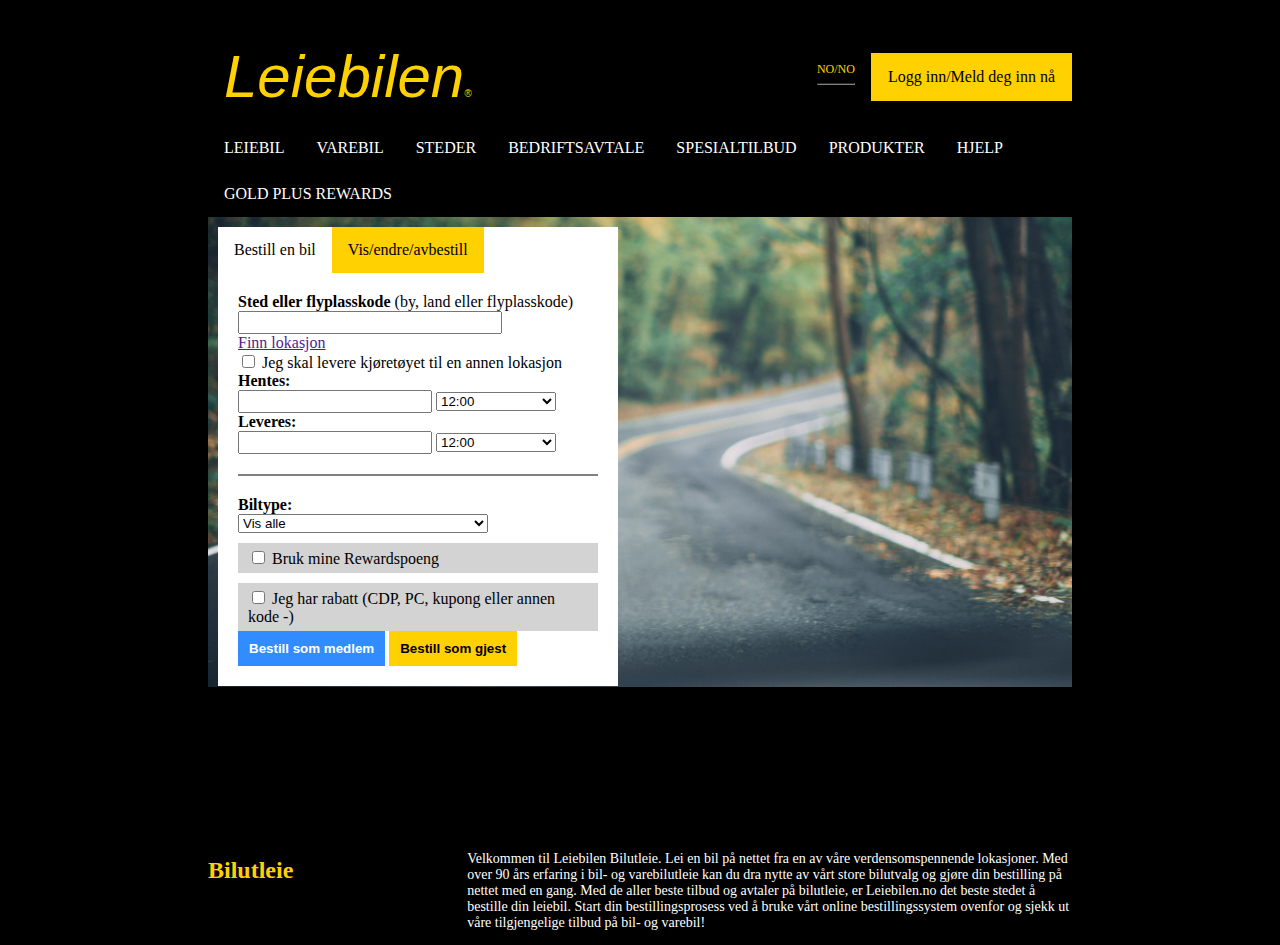
==== index.html @ 6dfccbcb "Implemented flexbox" ====
<!DOCTYPE html>
<html lang="en">

<head>
	<meta charset="UTF-8" />
	<meta name="viewport" content="width=device-width, initial-scale=1.0" />
	<meta http-equiv="X-UA-Compatible" content="ie=edge" />

	<link rel="stylesheet" type="text/css" href="./styles/styles.css" />
	<title>Leiebilen - Lei en bil</title>
</head>

<body>
	<!-- Header -->
	<div class="header">
		<ul class="header__list">
			<li class="header__item">
				<a class="header__link logo" href="index.html">Leiebilen<span style="font-size: 10px">®</span></a>
			</li>
			<li class="header__item">
				<div>
					<ul class="header__list">
						<li class="header__item">
							<a class="header__link button--language" href="">NO/NO<hr /></a>
						</li>
						<li class="header__item">
							<a class="header__link button--login" href="">Logg inn/Meld deg inn nå</a>
						</li>
					</ul>
				</div>
			</li>
			
		</ul>
	</div>
	<!-- Navigation Menu Bar -->
	<div class="navigation">
		<ul class="navigation__list">
			<li class="navigation__item">
				<a class="navigation__link" href="./category.html">Leiebil</a>
			</li>
			<li class="navigation__item">
				<a class="navigation__link" href="./404.html">Varebil</a>
			</li>
			<li class="navigation__item">
				<a class="navigation__link" href="./404.html">Steder</a>
			</li>
			<li class="navigation__item">
				<a class="navigation__link" href="./404.html">Bedriftsavtale</a>
			</li>
			<li class="navigation__item">
				<a class="navigation__link" href="./404.html">Spesialtilbud</a>
			</li>
			<li class="navigation__item">
				<a class="navigation__link" href="./404.html">Produkter</a>
			</li>
			<li class="navigation__item">
				<a class="navigation__link" href="./404.html">Hjelp</a>
			</li>
			<li class="navigation__item">
				<a class="navigation__link" href="./404.html">Gold Plus Rewards</a>
			</li>
		</ul>
	</div>
		<!-- Booking Section -->
		<!-- Skjemaet skal være todelt - Enten bestille en bil, eller logge inn på eksisterende booking (tenker to skjemaer) -->
		<section>
			<div class="marketing__main">
				<form class="forms">
					<ul class="form__navigation">
						<li class="form__item">
							<a class="form__link active">
								Bestill en bil
							</a>
						</li>
						<li class="form__item">
							<a class="form__link">
								Vis/endre/avbestill
							</a>
						</li>
					</ul>
					<div class="form__wrapper">
						<form class="form__book">
							<label for="location"
								><b>Sted eller flyplasskode</b> (by, land eller
								flyplasskode)</label
							>
							<input class="input__main" type="text" name="location" />
							<a href="">Finn lokasjon</a>
							<br/>
							<input type="checkbox" value="otherLocation" /> Jeg skal levere
							kjøretøyet til en annen lokasjon <br />
							<label for="pickup"><b>Hentes:</b></label
							><br />
							<input class="input__date" type="text" name="pickup" />
							<select class="input__time-select">
								<option value="12:00">12:00</option>
								<option value="12:30">12:30</option>
							</select>
							<br />
							<label for="delivery"><b>Leveres:</b></label>
							<br />
							<input class="input__date" type="text" name="delivery" />
							<select class="input__time-select">
								<option value="12:00">12:00</option>
								<option value="12:30">12:30</option>
							</select>
							<div class="divide"></div>
							<label for="cartype"><b>Biltype:</b></label>
							<br />
							<select class="input__car-select">
								<option value="all">Vis alle</option>
								<option value="compact">Kompakt</option>
								<option value="suv">SUV</option>
								<option value="economy">Økonomi</option>
							</select>
							<div class="input__grey">
								<input type="checkbox" value="useReward" /> Bruk mine
								Rewardspoeng
							</div>
							<div class="input__grey">
								<input type="checkbox" value="discount" /> Jeg har rabatt (CDP,
								PC, kupong eller annen kode -)
							</div>
							<button type="submit" class="button--order-as-member">Bestill som medlem</button>
							<button type="submit" class="button--order-as-guest">Bestill som gjest</button>
						</form>
					</div>
					<form class="form__view"></form>
				</div>
			</div>
			<div class="marketing__gold"></div>
			<div class="marketing__vans"></div>
			<div class="marketing__info"></div>
		</section>
		<section id="information">
			<div class="information__left">
				<h2>Bilutleie</h2>
			</div>
			<div class="information__right">
				<p>
					Velkommen til Leiebilen Bilutleie. Lei en bil på nettet fra en av våre
					verdensomspennende lokasjoner. Med over 90 års erfaring i bil- og
					varebilutleie kan du dra nytte av vårt store bilutvalg og gjøre din
					bestilling på nettet med en gang. Med de aller beste tilbud og avtaler
					på bilutleie, er Leiebilen.no det beste stedet å bestille din leiebil.
					Start din bestillingsprosess ved å bruke vårt online bestillingssystem
					ovenfor og sjekk ut våre tilgjengelige tilbud på bil- og varebil!
				</p>
			</div>
		</section>
	</body>
</html>
---- styles/styles.css ----
:root {
	--mainYellow: #ffd100;
	--mainBlue: #318dff;
}

body {
	background: black;
	padding: 20px 200px;
}

.button--login {
	padding: 9px 10px;
	color: black;
	background-color: var(--mainYellow);
	border: 1px solid var(--mainYellow);
}

.button--login:hover {
	color: var(--mainYellow);
	background-color: black;
	border: 1px solid var(--mainYellow);
}

.button--language {
	color: var(--mainYellow);
	font-size: 12px;
	text-transform: uppercase;
}

.button--order-as-member {
	font-weight: bold;
	padding: 9px 10px;
	color: white;
	background-color: var(--mainBlue);
	border: 1px solid var(--mainBlue);
	cursor: pointer;
}

.button--order-as-member:hover {
	padding: 9px 10px;
	color: var(--mainBlue);
	background-color: white;
	border: 1px solid var(--mainBlue);
}

.button--order-as-guest {
	font-weight: bold;
	padding: 9px 10px;
	color: black;
	background-color: var(--mainYellow);
	border: 1px solid var(--mainYellow);
	cursor: pointer;
}

.button--order-as-guest:hover {
	padding: 9px 10px;
	color: var(--mainYellow);
	background-color: black;
	border: 1px solid black;
}

.logo {
	color: var(--mainYellow);
	font-size: 60px;
	font-family: "Trebuchet MS", "Lucida Sans Unicode", "Lucida Grande",
		"Lucida Sans", Arial, sans-serif;
	font-style: italic;
}

.header__list {
	display: flex;
	align-items: center;
	justify-content: space-between;
	list-style-type: none;
	margin: 0;
	padding: 0;
	overflow: hidden;
}

.header__item {
	display: inline-block;
	vertical-align: middle;
}

.header__link {
	display: block;
	text-align: center;
	padding: 14px 16px;
	text-decoration: none;
}

.header__link:hover {
}

.navigation__list {
	list-style-type: none;
	margin: 0;
	padding: 0;
	overflow: hidden;
	background-color: transparent;
}

.navigation__item {
	float: left;
}

.navigation__link {
	display: block;
	color: white;
	text-align: center;
	padding: 14px 16px;
	text-decoration: none;
	text-transform: uppercase;
}

.navigation__link:hover {
	background-color: var(--mainYellow);
	color: black;
}

.marketing__main {
	padding: 10px 10px;
	background-image: url(../images/front-picture.jpg);
	background-size: cover;
	background-repeat: no-repeat;
	background-position-y: -150px;
	height: 600px;
}

.form__wrapper {
	padding: 20px;
}

.forms {
	background-color: white;
	z-index: 99;
	color: black;
	width: 400px;
}

.form__navigation {
	list-style-type: none;
	margin: 0;
	padding: 0;
	overflow: hidden;
	background-color: transparent;
}

.form__item {
	float: left;
}

.form__link {
	display: block;
	background-color: var(--mainYellow);
	text-align: center;
	padding: 14px 16px;
	text-decoration: none;
	cursor: pointer;
}

.active {
	background-color: white;
}

.form__book {
	display: block;
}

.form__view {
}

.input__main {
	padding: 2px 5px;
	width: 250px;
	display: block;
}

.input__date {
	padding: 2px 5px;
	width: 180px;
	display: inline-block;
}

.divide {
	margin: 20px 0;
	width: 100%;
	background-color: grey;
	height: 2px;
}

.input__time-select {
	display: inline-block;
	width: 120px;
}

.input__car-select {
	display: inline-block;
	width: 250px;
}

.input__grey {
	padding: 5px 10px;
	background-color: lightgray;
	margin-top: 10px;
}

.information__left {
	float: left;
	width: 30%;
}

.information__right {
	float: left;
	width: 70%;
}

.information,
h2 {
	color: var(--mainYellow);
	font-size: 24px;
}

.information,
p {
	color: white;
	font-size: 14px;
}

h3 {
	color: white;
}
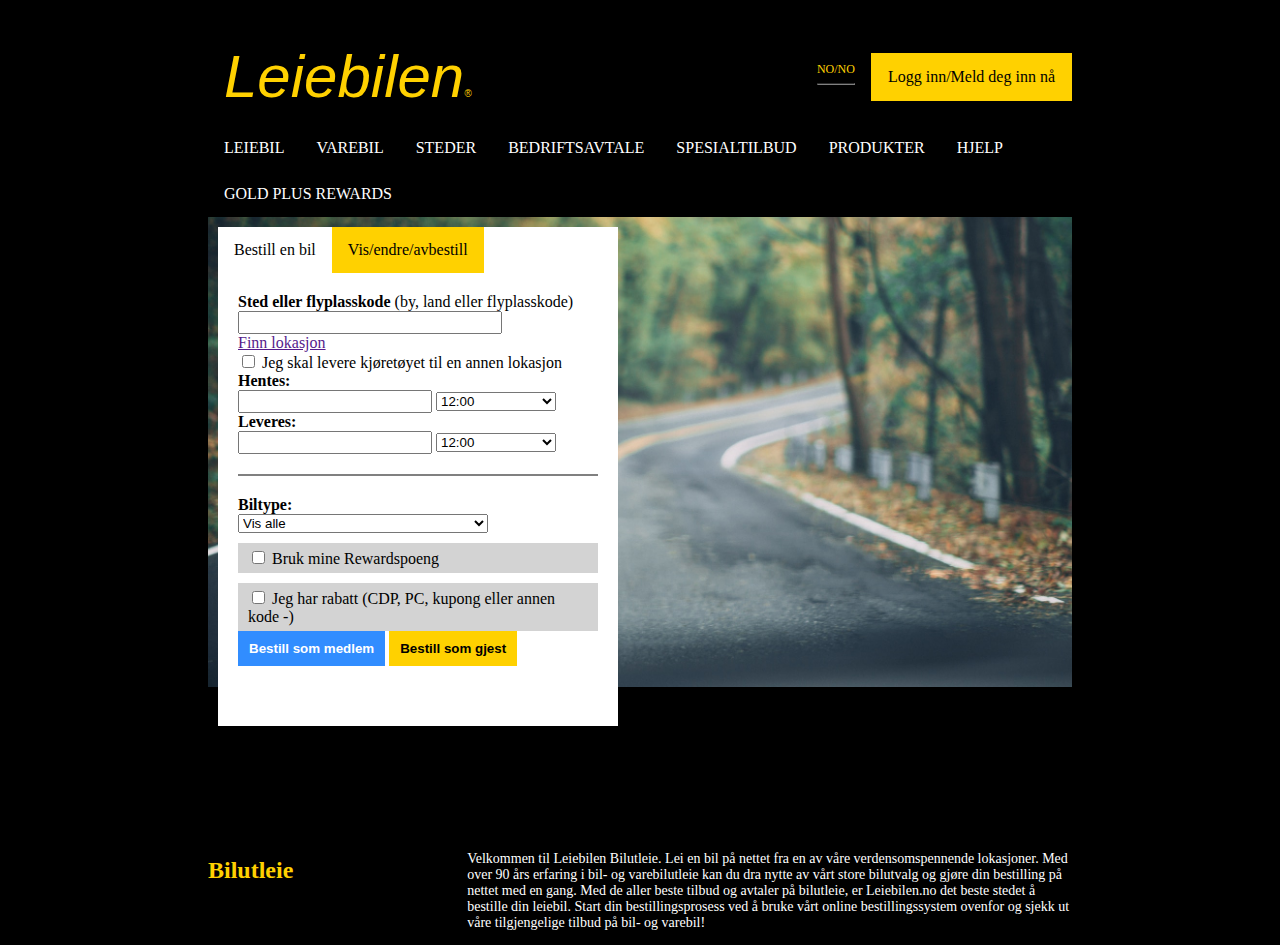
==== commit 922e5142: ":boom:" ====
--- a/index.html
+++ b/index.html
@@ -1,92 +1,98 @@
 <!DOCTYPE html>
 <html lang="en">
+	<head>
+		<meta charset="UTF-8" />
+		<meta name="viewport" content="width=device-width, initial-scale=1.0" />
+		<meta http-equiv="X-UA-Compatible" content="ie=edge" />
 
-<head>
-	<meta charset="UTF-8" />
-	<meta name="viewport" content="width=device-width, initial-scale=1.0" />
-	<meta http-equiv="X-UA-Compatible" content="ie=edge" />
+		<link rel="stylesheet" type="text/css" href="./styles/styles.css" />
+		<title>Leiebilen - Lei en bil</title>
+	</head>
 
-	<link rel="stylesheet" type="text/css" href="./styles/styles.css" />
-	<title>Leiebilen - Lei en bil</title>
-</head>
-
-<body>
-	<!-- Header -->
-	<div class="header">
-		<ul class="header__list">
-			<li class="header__item">
-				<a class="header__link logo" href="index.html">Leiebilen<span style="font-size: 10px">®</span></a>
-			</li>
-			<li class="header__item">
-				<div>
-					<ul class="header__list">
-						<li class="header__item">
-							<a class="header__link button--language" href="">NO/NO<hr /></a>
-						</li>
-						<li class="header__item">
-							<a class="header__link button--login" href="">Logg inn/Meld deg inn nå</a>
-						</li>
-					</ul>
-				</div>
-			</li>
-			
-		</ul>
-	</div>
-	<!-- Navigation Menu Bar -->
-	<div class="navigation">
-		<ul class="navigation__list">
-			<li class="navigation__item">
-				<a class="navigation__link" href="./category.html">Leiebil</a>
-			</li>
-			<li class="navigation__item">
-				<a class="navigation__link" href="./404.html">Varebil</a>
-			</li>
-			<li class="navigation__item">
-				<a class="navigation__link" href="./404.html">Steder</a>
-			</li>
-			<li class="navigation__item">
-				<a class="navigation__link" href="./404.html">Bedriftsavtale</a>
-			</li>
-			<li class="navigation__item">
-				<a class="navigation__link" href="./404.html">Spesialtilbud</a>
-			</li>
-			<li class="navigation__item">
-				<a class="navigation__link" href="./404.html">Produkter</a>
-			</li>
-			<li class="navigation__item">
-				<a class="navigation__link" href="./404.html">Hjelp</a>
-			</li>
-			<li class="navigation__item">
-				<a class="navigation__link" href="./404.html">Gold Plus Rewards</a>
-			</li>
-		</ul>
-	</div>
+	<body>
+		<!-- Header -->
+		<div class="header">
+			<ul class="header__list">
+				<li class="header__item">
+					<a class="header__link logo" href="index.html"
+						>Leiebilen<span style="font-size: 10px">®</span></a
+					>
+				</li>
+				<li class="header__item">
+					<div>
+						<ul class="header__list">
+							<li class="header__item">
+								<a class="header__link button--language" href=""
+									>NO/NO
+									<hr
+								/></a>
+							</li>
+							<li class="header__item">
+								<a class="header__link button--login" href=""
+									>Logg inn/Meld deg inn nå</a
+								>
+							</li>
+						</ul>
+					</div>
+				</li>
+			</ul>
+		</div>
+		<!-- Navigation Menu Bar -->
+		<div class="navigation">
+			<ul class="navigation__list">
+				<li class="navigation__item">
+					<a class="navigation__link" href="./category.html">Leiebil</a>
+				</li>
+				<li class="navigation__item">
+					<a class="navigation__link" href="./404.html">Varebil</a>
+				</li>
+				<li class="navigation__item">
+					<a class="navigation__link" href="./404.html">Steder</a>
+				</li>
+				<li class="navigation__item">
+					<a class="navigation__link" href="./404.html">Bedriftsavtale</a>
+				</li>
+				<li class="navigation__item">
+					<a class="navigation__link" href="./404.html">Spesialtilbud</a>
+				</li>
+				<li class="navigation__item">
+					<a class="navigation__link" href="./404.html">Produkter</a>
+				</li>
+				<li class="navigation__item">
+					<a class="navigation__link" href="./404.html">Hjelp</a>
+				</li>
+				<li class="navigation__item">
+					<a class="navigation__link" href="./404.html">Gold Plus Rewards</a>
+				</li>
+			</ul>
+		</div>
 		<!-- Booking Section -->
 		<!-- Skjemaet skal være todelt - Enten bestille en bil, eller logge inn på eksisterende booking (tenker to skjemaer) -->
 		<section>
 			<div class="marketing__main">
-				<form class="forms">
+				<div class="forms">
 					<ul class="form__navigation">
-						<li class="form__item">
-							<a class="form__link active">
+						<li class="form__item" id="form__item--one">
+							<a class="form__link active" id="form__one">
 								Bestill en bil
 							</a>
 						</li>
-						<li class="form__item">
-							<a class="form__link">
+						<li class="form__item" id="form__item--two">
+							<a class="form__link" id="form__two">
 								Vis/endre/avbestill
 							</a>
 						</li>
 					</ul>
+					<!-- Booking Form -->
 					<div class="form__wrapper">
-						<form class="form__book">
+						<form id="form__book">
 							<label for="location"
 								><b>Sted eller flyplasskode</b> (by, land eller
 								flyplasskode)</label
 							>
 							<input class="input__main" type="text" name="location" />
 							<a href="">Finn lokasjon</a>
-							<br/>
+							<br />
 							<input type="checkbox" value="otherLocation" /> Jeg skal levere
 							kjøretøyet til en annen lokasjon <br />
 							<label for="pickup"><b>Hentes:</b></label
@@ -121,11 +127,36 @@
 								<input type="checkbox" value="discount" /> Jeg har rabatt (CDP,
 								PC, kupong eller annen kode -)
 							</div>
-							<button type="submit" class="button--order-as-member">Bestill som medlem</button>
-							<button type="submit" class="button--order-as-guest">Bestill som gjest</button>
+							<button type="submit" class="button--order-as-member">
+								Bestill som medlem
+							</button>
+							<button type="submit" class="button--order-as-guest">
+								Bestill som gjest
+							</button>
 						</form>
 					</div>
-					<form class="form__view"></form>
+					<!-- Reservation Form -->
+					<div class="form__wrapper">
+						<form id="form__view">
+							<label for="reservation_number"><b>Reservasjonsnummer*</b></label>
+							<br />
+							<input
+								class="input__main"
+								type="text"
+								name="reservation_number"
+							/>
+							<br />
+							<label for="reservation_lastname"><b>Etternavn*</b></label>
+							<br />
+							<input
+								class="input__main"
+								type="text"
+								name="reservation_lastname"
+							/>
+							<div class="divide"></div>
+							<button>Søk</button>
+						</form>
+					</div>
 				</div>
 			</div>
 			<div class="marketing__gold"></div>
@@ -148,5 +179,6 @@
 				</p>
 			</div>
 		</section>
+		<script src="./js/formController.js"></script>
 	</body>
 </html>
--- a/styles/styles.css
+++ b/styles/styles.css
@@ -163,11 +163,12 @@
 	background-color: white;
 }
 
-.form__book {
-	display: block;
-}
-
-.form__view {
+#form__book {
+	display: block;
+}
+
+#form__view {
+	display: none;
 }
 
 .input__main {
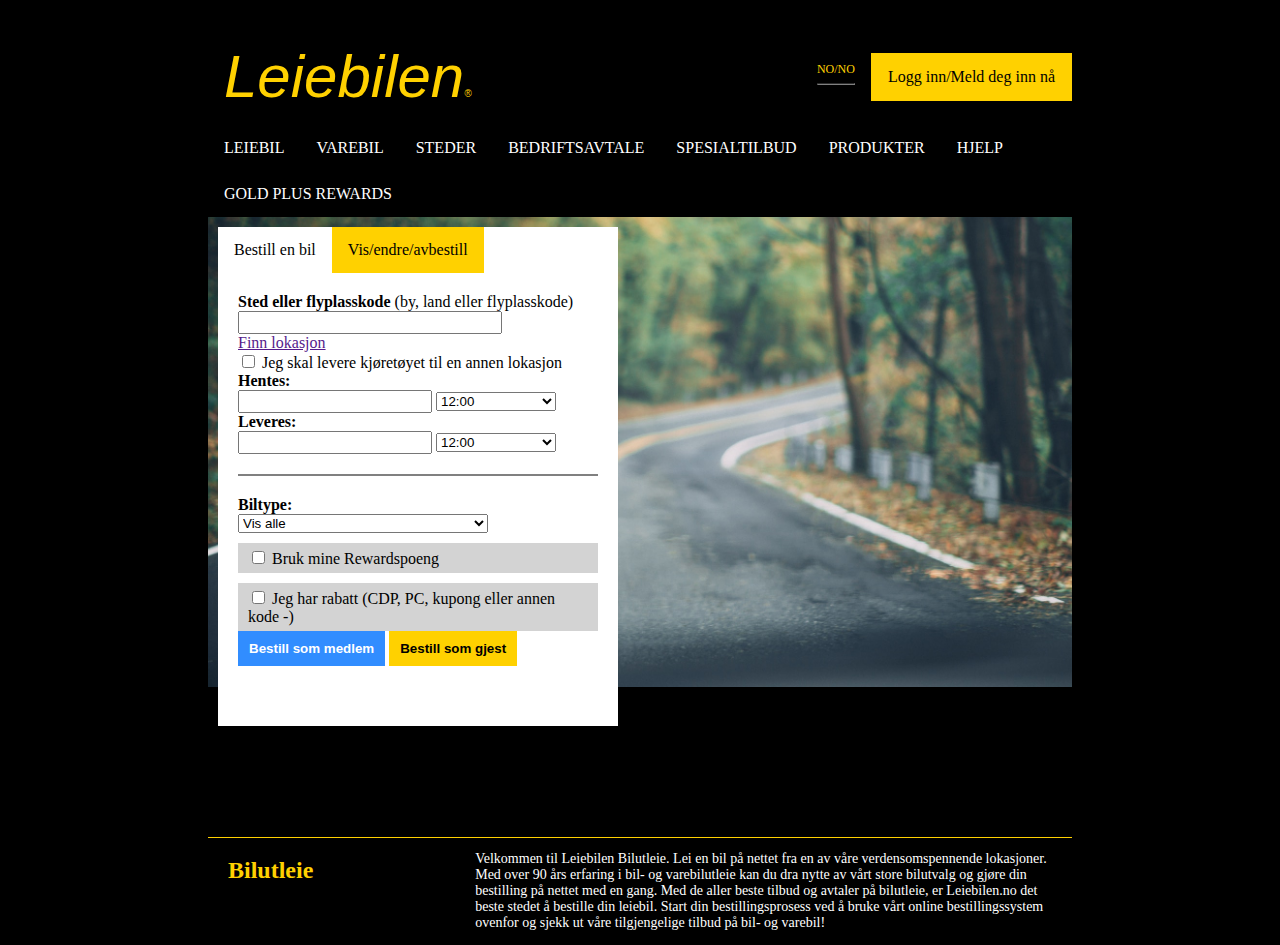
==== commit 84200355: ":boom:" ====
--- a/index.html
+++ b/index.html
@@ -40,14 +40,26 @@
 		<!-- Navigation Menu Bar -->
 		<div class="navigation">
 			<ul class="navigation__list">
-				<li class="navigation__item">
-					<a class="navigation__link" href="./category.html">Leiebil</a>
-				</li>
-				<li class="navigation__item">
-					<a class="navigation__link" href="./404.html">Varebil</a>
-				</li>
-				<li class="navigation__item">
-					<a class="navigation__link" href="./404.html">Steder</a>
+				<li class="navigation__item dropdown">
+					<a href="javascript:void(0)" class="dropbtn">Leiebil</a>
+					<div class="dropdown-content">
+						<a href="./404.html">Søk pris</a>
+						<a href="./rentals.html">Bilguide</a>
+					</div>
+				</li>
+				<li class="navigation__item dropdown">
+					<a href="javascript:void(0)" class="dropbtn">Varebil</a>
+					<div class="dropdown-content">
+						<a href="./404.html">Søk pris</a>
+						<a href="./404.html">Bilguide</a>
+					</div>
+				</li>
+				<li class="navigation__item dropdown">
+					<a href="javascript:void(0)" class="dropbtn">Steder</a>
+					<div class="dropdown-content">
+						<a href="./404.html">Søk Alle Utleiestasjoner</a>
+						<a href="./404.html">Norske Utleiestasjoner</a>
+					</div>
 				</li>
 				<li class="navigation__item">
 					<a class="navigation__link" href="./404.html">Bedriftsavtale</a>
@@ -55,14 +67,36 @@
 				<li class="navigation__item">
 					<a class="navigation__link" href="./404.html">Spesialtilbud</a>
 				</li>
-				<li class="navigation__item">
-					<a class="navigation__link" href="./404.html">Produkter</a>
-				</li>
-				<li class="navigation__item">
-					<a class="navigation__link" href="./404.html">Hjelp</a>
-				</li>
-				<li class="navigation__item">
-					<a class="navigation__link" href="./404.html">Gold Plus Rewards</a>
+				<li class="navigation__item dropdown">
+					<a href="javascript:void(0)" class="dropbtn">Produkter</a>
+					<div class="dropdown-content">
+						<a href="./404.html">Månedsleie</a>
+						<a href="./404.html">Barnesete</a>
+						<a href="./404.html">Bildeling</a>
+						<a href="./404.html">Neverlost GPS</a>
+						<a href="./404.html">Pluss Forsikring</a>
+						<a href="./404.html">Superforsikring</a>
+						<a href="./404.html">Tilleggssjåfør</a>
+						<a href="./404.html">Vinterutstyr</a>
+					</div>
+				</li>
+				<li class="navigation__item dropdown">
+					<a href="javascript:void(0)" class="dropbtn">Hjelp</a>
+					<div class="dropdown-content">
+						<a href="./404.html">Vis/ Endre/ Avbestill</a>
+						<a href="./404.html">Finn Kvittering</a>
+						<a href="./404.html">Etterregistrer Bonuspoeng</a>
+						<a href="./404.html">Nyttig Informasjon</a>
+						<a href="./404.html">Leievilkår Og Betingelser</a>
+						<a href="./404.html">Kontakt Oss</a>
+					</div>
+				</li>
+				<li class="navigation__item dropdown">
+					<a href="javascript:void(0)" class="dropbtn">Gold Plus Rewards</a>
+					<div class="dropdown-content">
+						<a href="./404.html">Bli Medlem Nå</a>
+						<a href="./404.html">Gold Plus Rewards Poeng</a>
+					</div>
 				</li>
 			</ul>
 		</div>
@@ -163,7 +197,7 @@
 			<div class="marketing__vans"></div>
 			<div class="marketing__info"></div>
 		</section>
-		<section id="information">
+		<div class="information">
 			<div class="information__left">
 				<h2>Bilutleie</h2>
 			</div>
@@ -178,7 +212,8 @@
 					ovenfor og sjekk ut våre tilgjengelige tilbud på bil- og varebil!
 				</p>
 			</div>
-		</section>
+		</div>
+		<div class="divide--yellow"></div>
 		<script src="./js/formController.js"></script>
 	</body>
 </html>
--- a/styles/styles.css
+++ b/styles/styles.css
@@ -1,6 +1,8 @@
 :root {
 	--mainYellow: #ffd100;
 	--mainBlue: #318dff;
+	--mainGray: #ededed;
+	--lightGray: #e2e2e2;
 }
 
 body {
@@ -8,6 +10,12 @@
 	padding: 20px 200px;
 }
 
+.divide--yellow {
+	width: 100%;
+	height: 1px;
+	background-color: var(--mainYellow);
+}
+
 .button--login {
 	padding: 9px 10px;
 	color: black;
@@ -59,6 +67,7 @@
 	border: 1px solid black;
 }
 
+/* HEADER */
 .logo {
 	color: var(--mainYellow);
 	font-size: 60px;
@@ -92,6 +101,7 @@
 .header__link:hover {
 }
 
+/* NAVIGATION */
 .navigation__list {
 	list-style-type: none;
 	margin: 0;
@@ -100,11 +110,13 @@
 	background-color: transparent;
 }
 
-.navigation__item {
-	float: left;
-}
-
-.navigation__link {
+.navigation__item,
+.dropdown {
+	float: left;
+}
+
+.navigation__link,
+.dropbtn {
 	display: block;
 	color: white;
 	text-align: center;
@@ -113,9 +125,36 @@
 	text-transform: uppercase;
 }
 
-.navigation__link:hover {
-	background-color: var(--mainYellow);
-	color: black;
+.navigation__link:hover,
+.dropdown:hover .dropbtn {
+	background-color: var(--mainYellow);
+	color: black;
+}
+
+.dropdown-content {
+	display: none;
+	position: absolute;
+	background-color: var(--mainYellow);
+	min-width: 160px;
+	box-shadow: 0px 8px 16px 0px rgba(0, 0, 0, 0.2);
+	z-index: 1;
+}
+
+.dropdown-content a {
+	color: black;
+	padding: 12px 16px;
+	text-decoration: none;
+	display: block;
+	text-align: left;
+}
+
+.dropdown-content a:hover {
+	background-color: black;
+	color: var(--mainYellow);
+}
+
+.dropdown:hover .dropdown-content {
+	display: block;
 }
 
 .marketing__main {
@@ -206,6 +245,11 @@
 	margin-top: 10px;
 }
 
+.information {
+	display: block;
+	margin: 0 20px;
+}
+
 .information__left {
 	float: left;
 	width: 30%;
